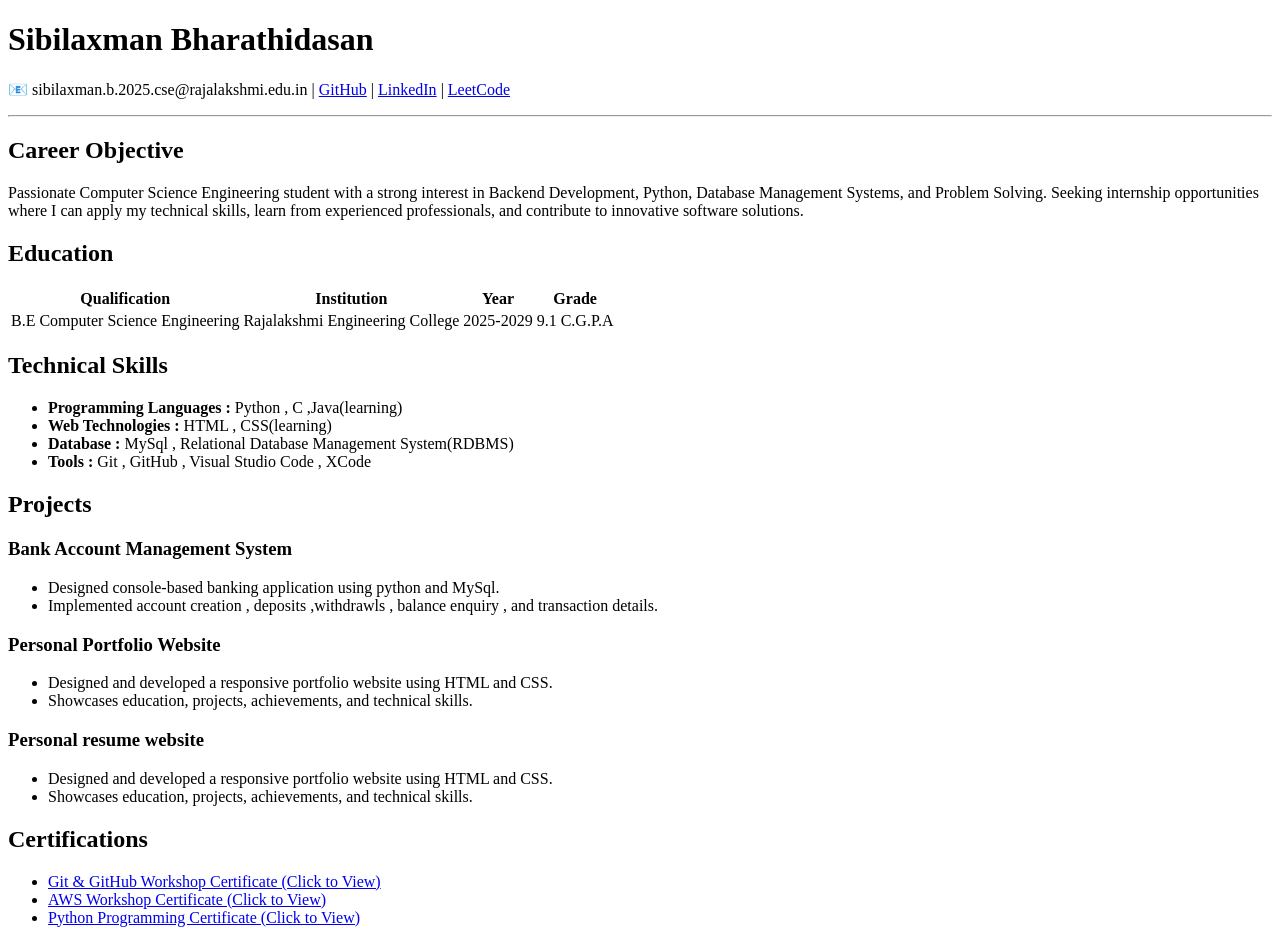
==== resume.html @ 79599040 "resume Added meta tag for viewport settings and updated resume content." ====
<!DOCTYPE html>
<html lang="en">
  <head>
    <meta charset="UTF-8">
    <meta name = "viewreport" content = "width=device-width,initialscale=1.0">
    <title>Sibilaxman B  |  Resume</title>
    <link rel = "stylesheet" href=style.css">
  </head>
  <body>
    <div class = "resume">
      <header>
        <h1>Sibilaxman Bharathidasan </h1>
        <p class="contact">

            📧 sibilaxman.b.2025.cse@rajalakshmi.edu.in |
            <a href="https://github.com/Sibilaxman" target="_blank">GitHub</a> |
            <a href="https://www.linkedin.com/in/sibilaxman-bharathidasan-547217398/" target="_blank">LinkedIn</a> |
            <a href="https://leetcode.com/u/Sibilaxman/" target="_blank">LeetCode</a>
        </p>
      </header>
      <hr>
      <section>
        <h2>Career Objective</h2>
        <p>
              Passionate Computer Science Engineering student with a strong interest in
            Backend Development, Python, Database Management Systems, and Problem Solving.
            Seeking internship opportunities where I can apply my technical skills,
            learn from experienced professionals, and contribute to innovative software solutions.
        </p>
      </section>
      
      <section>
        <h2>Education</h2>
        <table>
          <tr>
            <th>Qualification</th>
            <th>Institution</th>
            <th>Year</th>
            <th>Grade</th>
          </tr>
          <tr>
            <td>B.E Computer Science Engineering</td>
            <td>Rajalakshmi Engineering College</td>
            <td>2025-2029</td>
            <td>9.1 C.G.P.A</td>
          </tr>
        </table>
      </section>
      <section>
        <h2>Technical Skills</h2>
        <ul>
          <li><strong>Programming Languages : </strong> Python , C ,Java(learning)</li>
          <li><strong>Web Technologies : </strong> HTML , CSS(learning)</li>
          <li><strong>Database : </strong> MySql , Relational Database Management System(RDBMS)</li>
          <li><strong>Tools : </strong> Git , GitHub , Visual Studio Code , XCode</li>
        </ul>
      </section>
      <section>
        <h2>Projects</h2>
        <h3>Bank Account Management System</h3>
        <ul>
          <li>Designed console-based banking application using python and MySql.</li>
          <li>Implemented account creation , deposits ,withdrawls , balance enquiry , and transaction details.</li>
        </ul>
        <h3>Personal Portfolio Website</h3>
        <ul>
            <li>Designed and developed a responsive portfolio website using HTML and CSS.</li>
            <li>Showcases education, projects, achievements, and technical skills.</li>
        </ul>
        <h3>Personal resume website</h3>
        <ul>
            <li>Designed and developed a responsive portfolio website using HTML and CSS.</li>
            <li>Showcases education, projects, achievements, and technical skills.</li>
        </ul>
      </section>
<section>
    <h2>Certifications</h2>
    <ul>
        <li>
            <a href="certificate.jpg" target="_blank">
                Git & GitHub Workshop Certificate (Click to View)
            </a>
        </li>
        <li>
            <a href="aws-workshop.jpg" target="_blank">
                AWS Workshop Certificate (Click to View)
            </a>
        </li>
        <li>
            <a href="python-certificate.jpg" target="_blank">
                Python Programming Certificate (Click to View)
            </a>
        </li>
    </ul>
</section>
  </body>
</html>
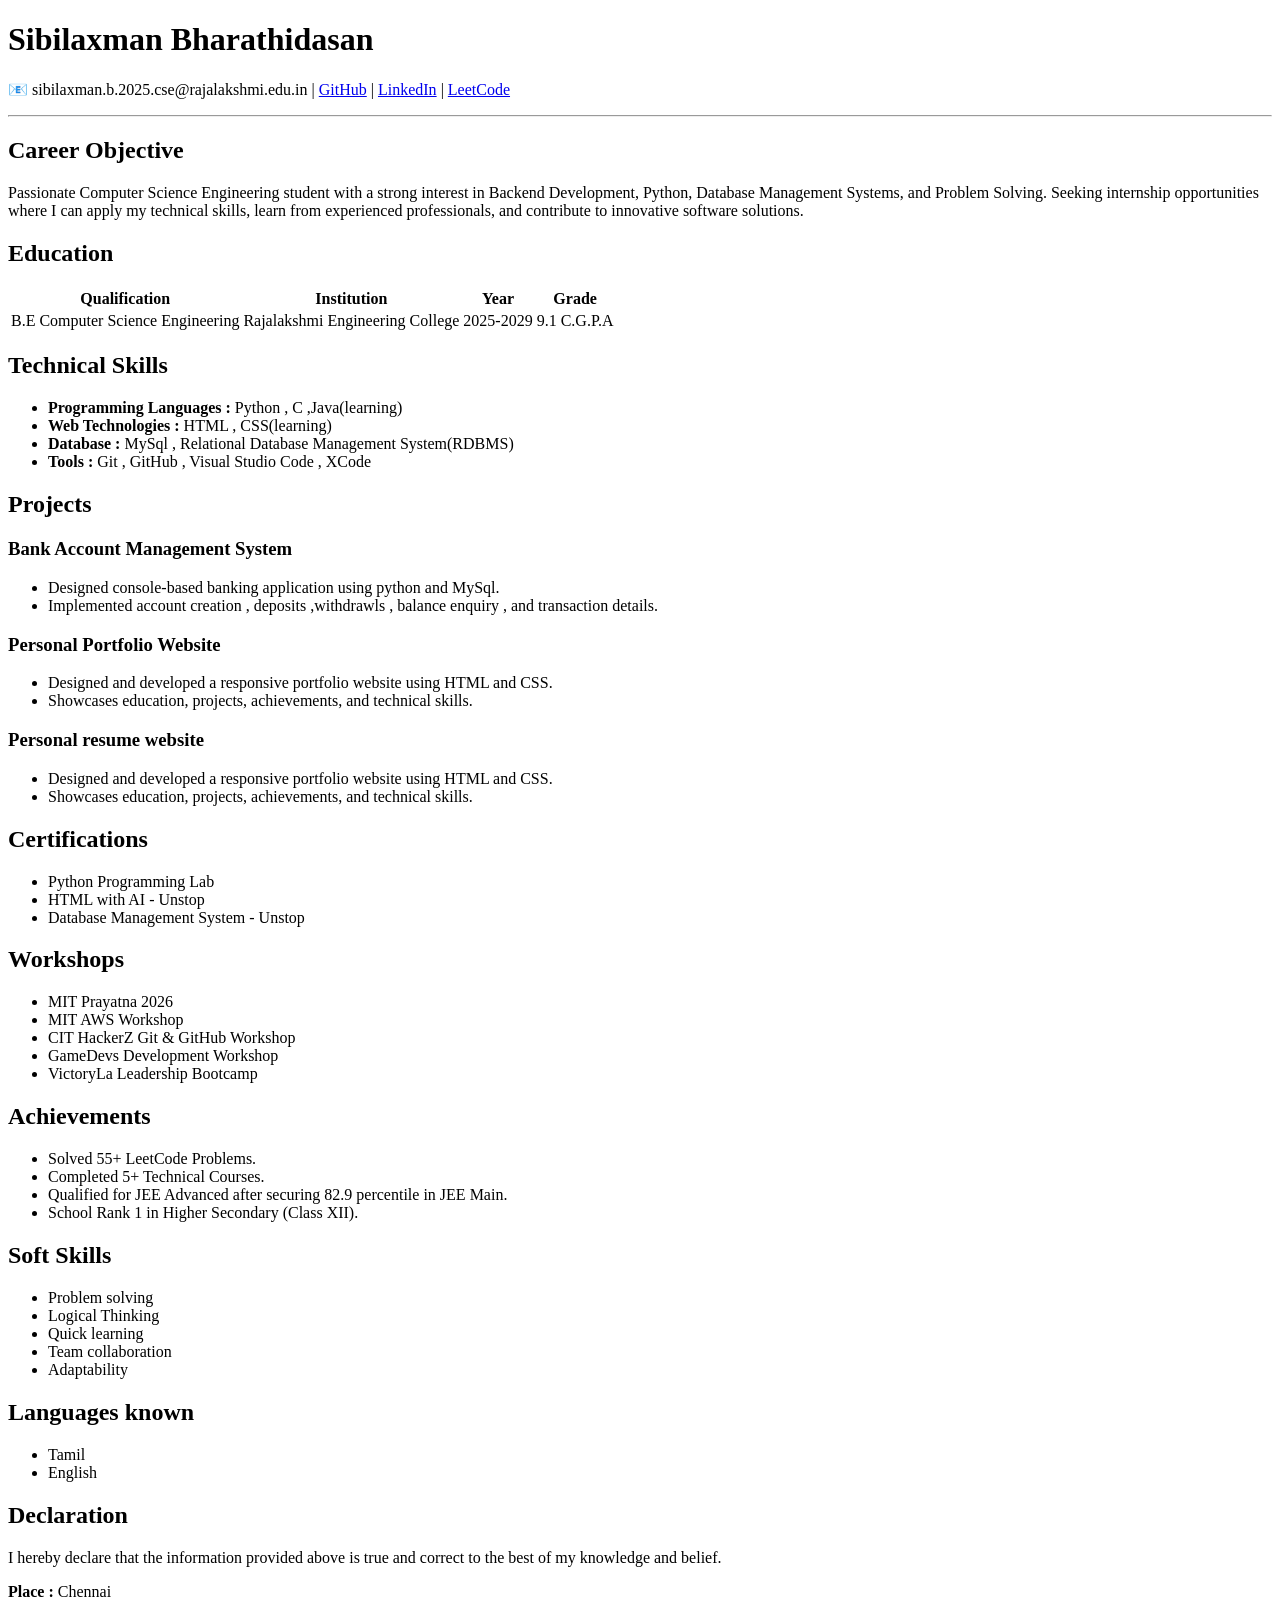
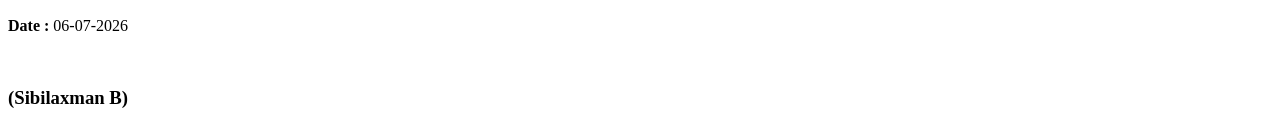
==== commit a5142416: "resume Updated certifications and added workshops and achievements sections." ====
--- a/resume.html
+++ b/resume.html
@@ -73,26 +73,64 @@
             <li>Showcases education, projects, achievements, and technical skills.</li>
         </ul>
       </section>
-<section>
-    <h2>Certifications</h2>
-    <ul>
-        <li>
-            <a href="certificate.jpg" target="_blank">
-                Git & GitHub Workshop Certificate (Click to View)
-            </a>
-        </li>
-        <li>
-            <a href="aws-workshop.jpg" target="_blank">
-                AWS Workshop Certificate (Click to View)
-            </a>
-        </li>
-        <li>
-            <a href="python-certificate.jpg" target="_blank">
-                Python Programming Certificate (Click to View)
-            </a>
-        </li>
-    </ul>
-</section>
+      <section>
+          <h2>Certifications</h2>
+          <ul>
+            <li>Python Programming Lab</li>
+            <li>HTML with AI - Unstop</li>
+            <li>Database Management System - Unstop</li>
+          </ul>
+      </section>
+      <secion>
+        <h2>Workshops</h2>
+        <ul>
+          <li>MIT Prayatna 2026</li>
+          <li>MIT AWS Workshop</li>
+          <li>CIT HackerZ Git & GitHub Workshop</li>
+          <li>GameDevs Development Workshop</li>
+          <li>VictoryLa Leadership Bootcamp</li>
+        </ul>
+      </secion>
+      <section>
+        <h2>Achievements</h2>
+        <ul>
+            <li>Solved 55+ LeetCode Problems.</li>
+            <li>Completed 5+ Technical Courses.</li>
+            <li>Qualified for JEE Advanced after securing 82.9 percentile in JEE Main.</li>
+            <li>School Rank 1 in Higher Secondary (Class XII).</li>
+        </ul>
+      </section>
+      <section>
+        <h2>Soft Skills</h2>
+        <ul>
+          <li>Problem solving</li>
+          <li>Logical Thinking</li>
+          <li>Quick learning</li>
+          <li>Team collaboration</li>
+          <li>Adaptability</li>
+        </ul>
+      </section>
+      <section>
+        <h2>Languages known</h2>
+        <ul>
+          <li>Tamil</li>
+          <li>English</li>
+        </ul>
+      </section>
+      <section>
+        <h2>Declaration</h2>
+        <p>
+          I hereby declare that the information provided above is true and correct to the best of my knowledge and 
+          belief.
+        </p>
+      </section>
+      <footer>
+        <p><strong>Place : </strong> Chennai</p>
+        <p><strong>Date : </strong>06-07-2026</p>
+        <br>
+        <h3>(Sibilaxman B)</h3>
+      </footer>
+    </div>
   </body>
 </html>
   
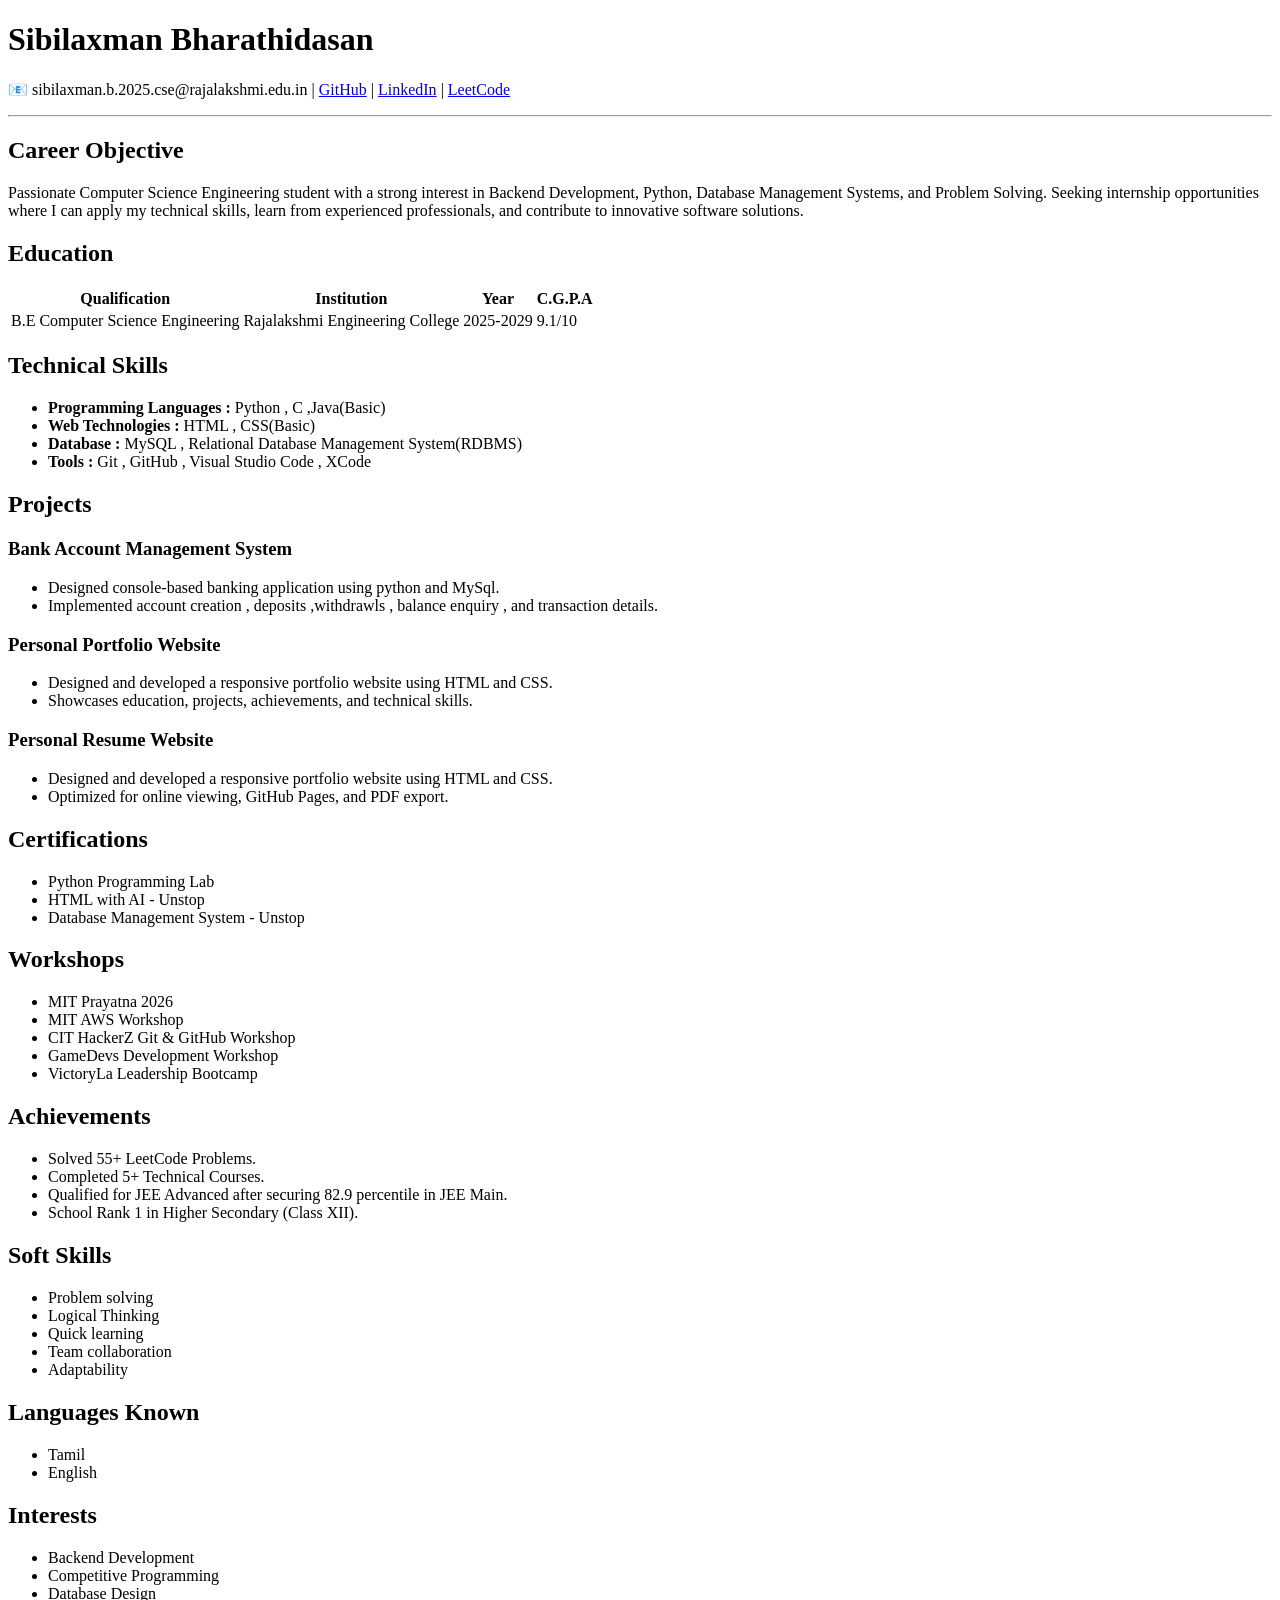
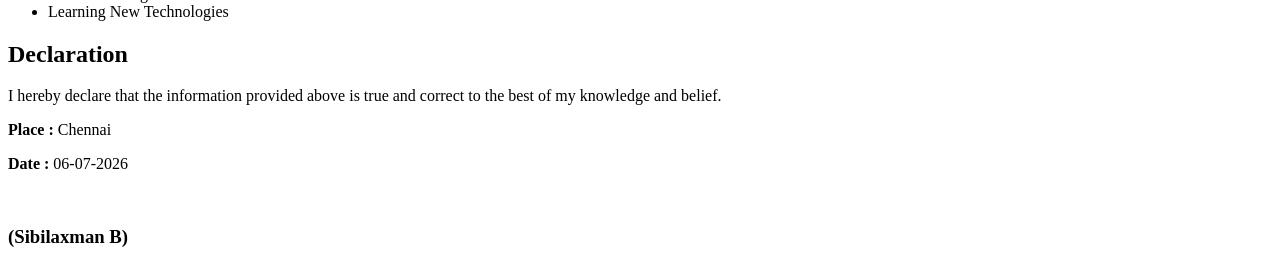
==== commit 3b56df7a: "resume Updated meta tags, corrected section names, and improved skill descriptions." ====
--- a/resume.html
+++ b/resume.html
@@ -2,9 +2,9 @@
 <html lang="en">
   <head>
     <meta charset="UTF-8">
-    <meta name = "viewreport" content = "width=device-width,initialscale=1.0">
+    <meta name = "viewport" content = "width=device-width,initial-scale=1.0">
     <title>Sibilaxman B  |  Resume</title>
-    <link rel = "stylesheet" href=style.css">
+    <link rel="stylesheet" href=style.css">
   </head>
   <body>
     <div class = "resume">
@@ -36,22 +36,22 @@
             <th>Qualification</th>
             <th>Institution</th>
             <th>Year</th>
-            <th>Grade</th>
+            <th>C.G.P.A</th>
           </tr>
           <tr>
             <td>B.E Computer Science Engineering</td>
             <td>Rajalakshmi Engineering College</td>
             <td>2025-2029</td>
-            <td>9.1 C.G.P.A</td>
+            <td>9.1/10</td>
           </tr>
         </table>
       </section>
       <section>
         <h2>Technical Skills</h2>
         <ul>
-          <li><strong>Programming Languages : </strong> Python , C ,Java(learning)</li>
-          <li><strong>Web Technologies : </strong> HTML , CSS(learning)</li>
-          <li><strong>Database : </strong> MySql , Relational Database Management System(RDBMS)</li>
+          <li><strong>Programming Languages : </strong> Python , C ,Java(Basic)</li>
+          <li><strong>Web Technologies : </strong> HTML , CSS(Basic)</li>
+          <li><strong>Database : </strong> MySQL , Relational Database Management System(RDBMS)</li>
           <li><strong>Tools : </strong> Git , GitHub , Visual Studio Code , XCode</li>
         </ul>
       </section>
@@ -67,10 +67,10 @@
             <li>Designed and developed a responsive portfolio website using HTML and CSS.</li>
             <li>Showcases education, projects, achievements, and technical skills.</li>
         </ul>
-        <h3>Personal resume website</h3>
+        <h3>Personal Resume Website</h3>
         <ul>
             <li>Designed and developed a responsive portfolio website using HTML and CSS.</li>
-            <li>Showcases education, projects, achievements, and technical skills.</li>
+            <li>Optimized for online viewing, GitHub Pages, and PDF export.</li>
         </ul>
       </section>
       <section>
@@ -81,7 +81,7 @@
             <li>Database Management System - Unstop</li>
           </ul>
       </section>
-      <secion>
+      <section>
         <h2>Workshops</h2>
         <ul>
           <li>MIT Prayatna 2026</li>
@@ -90,7 +90,7 @@
           <li>GameDevs Development Workshop</li>
           <li>VictoryLa Leadership Bootcamp</li>
         </ul>
-      </secion>
+      </section>
       <section>
         <h2>Achievements</h2>
         <ul>
@@ -111,10 +111,19 @@
         </ul>
       </section>
       <section>
-        <h2>Languages known</h2>
+        <h2>Languages Known</h2>
         <ul>
           <li>Tamil</li>
           <li>English</li>
+        </ul>
+      </section>
+      <section>        
+        <h2>Interests</h2>
+        <ul>
+        <li>Backend Development</li>
+        <li>Competitive Programming</li>
+        <li>Database Design</li>
+        <li>Learning New Technologies</li>
         </ul>
       </section>
       <section>
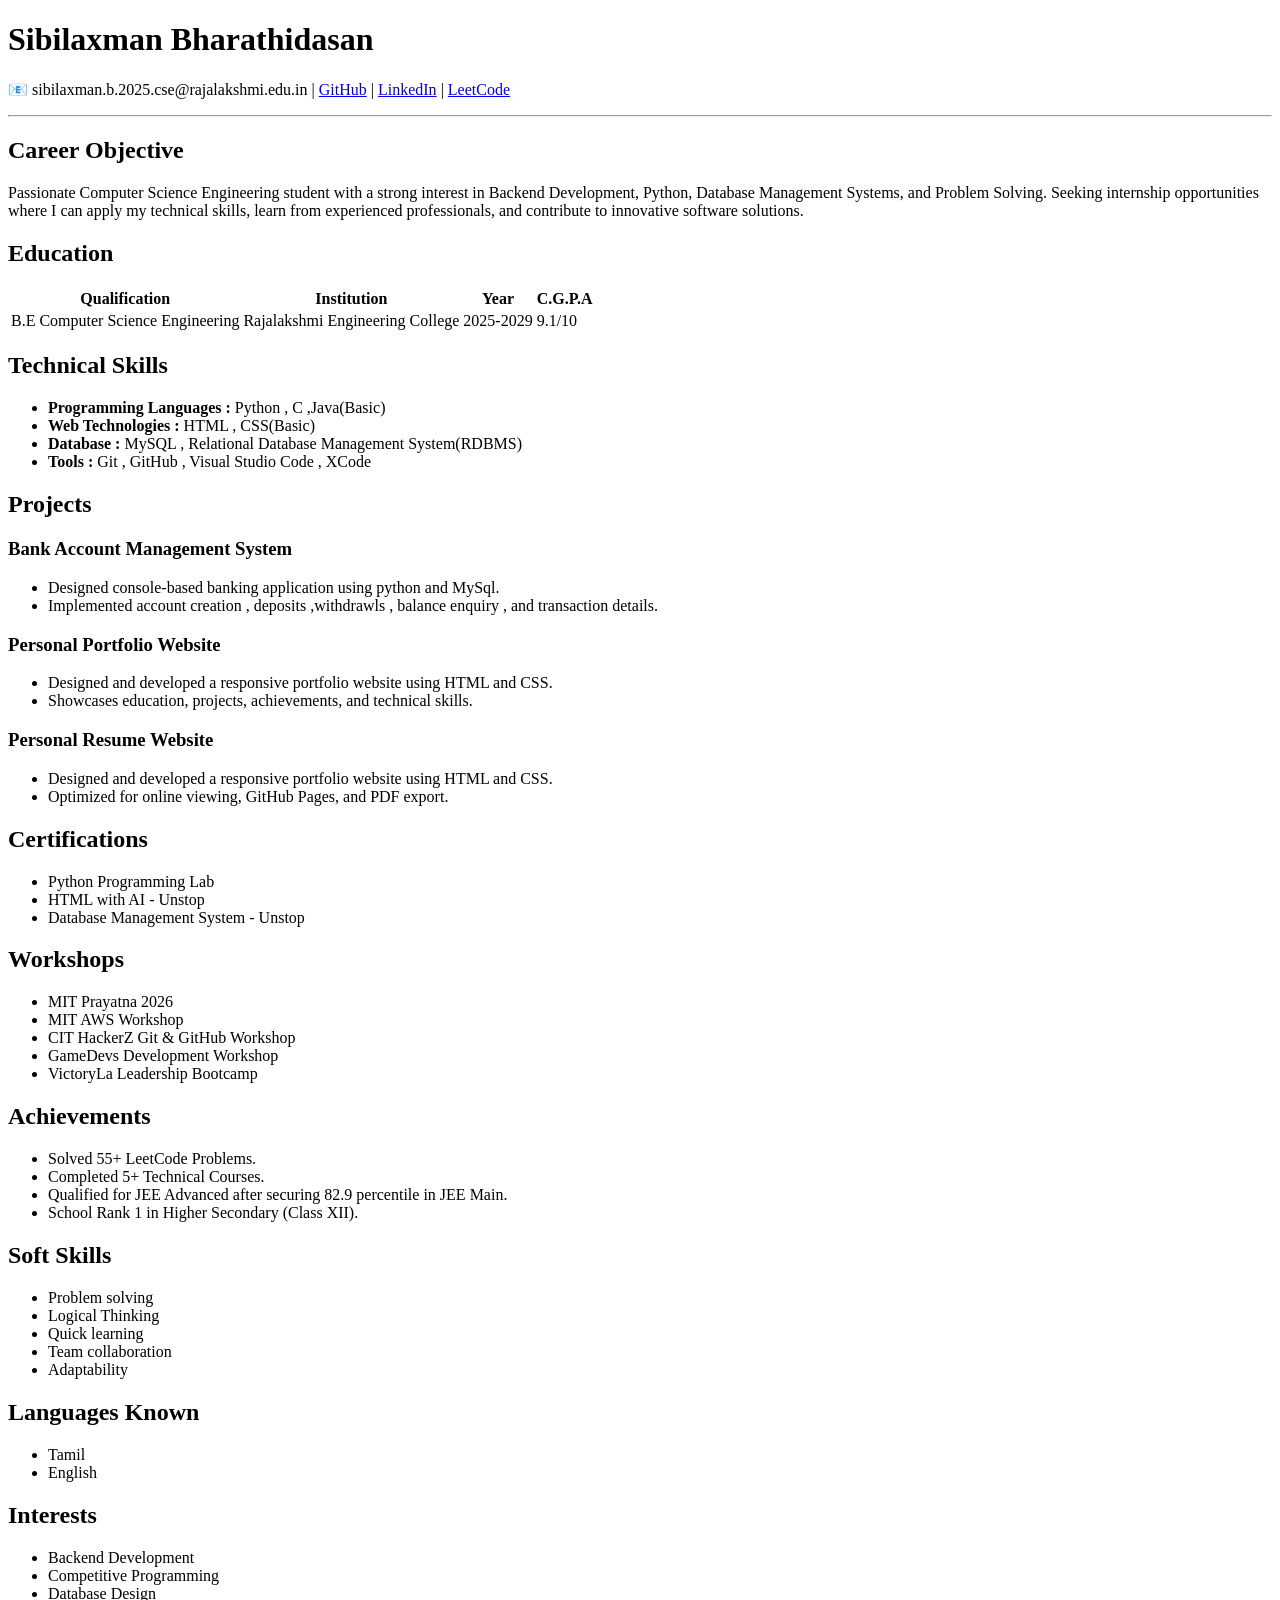
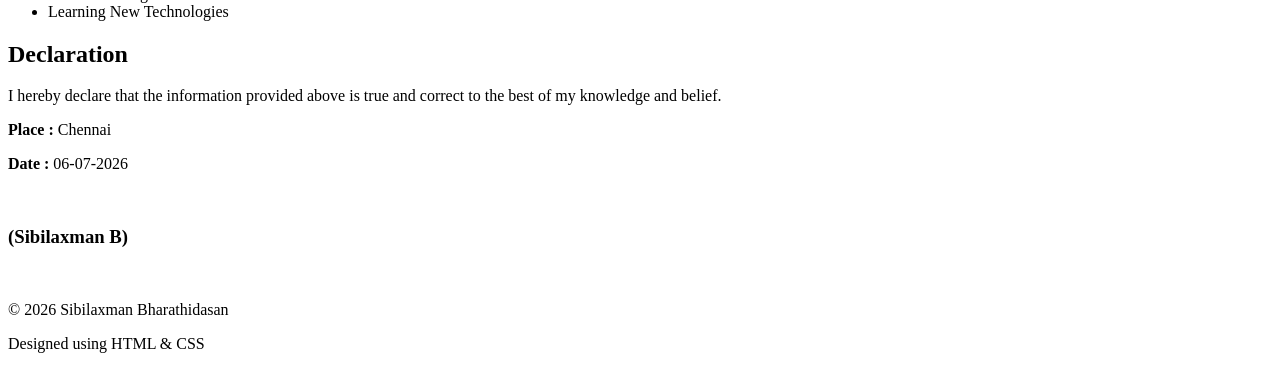
==== commit f1dd4970: "resume" ====
--- a/resume.html
+++ b/resume.html
@@ -138,6 +138,9 @@
         <p><strong>Date : </strong>06-07-2026</p>
         <br>
         <h3>(Sibilaxman B)</h3>
+        <br>
+        <p>© 2026 Sibilaxman Bharathidasan</p>
+        <p>Designed using HTML & CSS</p>
       </footer>
     </div>
   </body>
